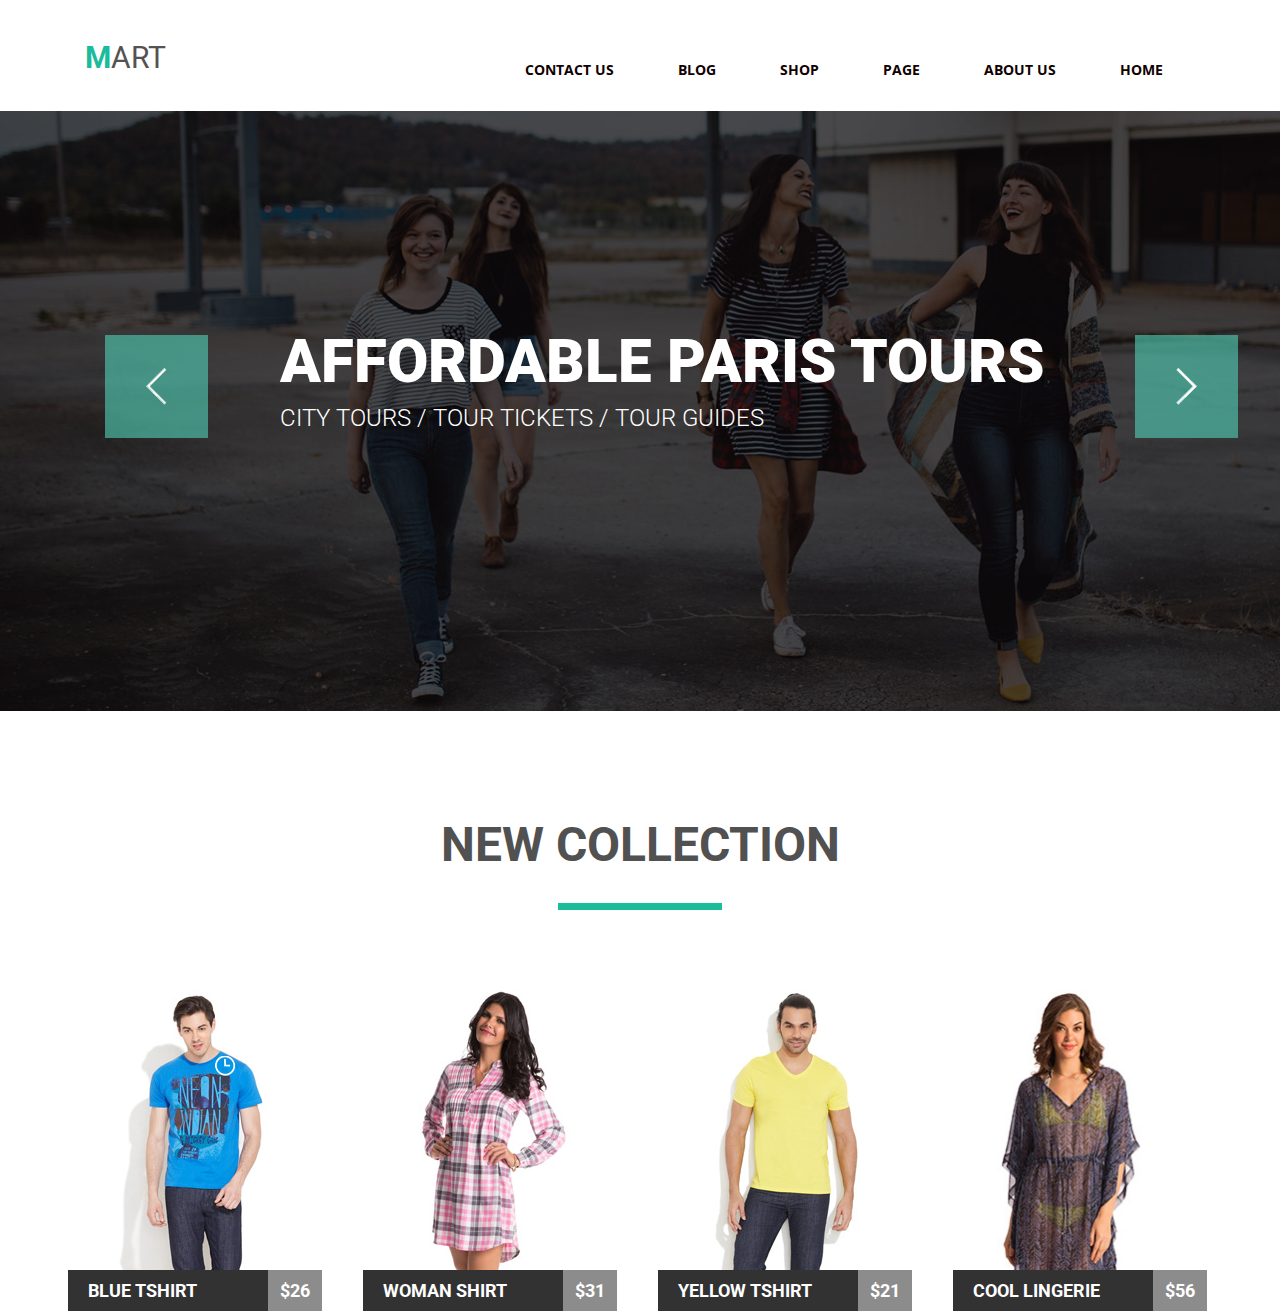
==== html-css/module-5/index.html @ 06821cef "Homework 5" ====
<!DOCTYPE html>
<html lang="en">
<head>
    <meta charset="UTF-8">
    <meta name="viewport" content="width=device-width, initial-scale=1.0">
    <meta http-equiv="X-UA-Compatible" content="ie=edge">
    <link rel="stylesheet" href="css/style.css">
    <title>homework_5</title>
</head>
<body>
        <header class="menu section clearfix">
                             <div class="LOGO">mart</div>
                     <nav class="navigation">
                         <ul class="navigation list">
                             <li class="navigation item"> <a href="">home</a></li>
                             <li class="navigation item"> <a href="">about us</a></li>
                             <li class="navigation item"> <a href="">page</a></li>
                             <li class="navigation item"> <a href="">shop</a></li>
                             <li class="navigation item"> <a href="">blog</a></li> 
                             <li class="navigation item"> <a href="">contact us</a></li>
                         </ul>
                     </nav>
             </header>
             <main class="slider section">
                 <section class="slider">
                     <div class="slider block">
                         <button class="left"><img src="img/left.png" alt=""></button>
                         <h1>AFFORDABLE PARIS TOURS</h1>
                         <div class="sign">CITY TOURS / TOUR TICKETS / TOUR GUIDES</div>
                         <button class="right"><img src="img/right.png" alt=""></button>
                     </div>
                     </section>
                     <h2>NEW COLLECTION</h2>

                     <section class="catalog clearfix">
                         <ul class="catalog list">
                             <li class="catalog item">
                                    <img src="img/Каталог 4.jpg" weight="255" height="280" alt="">
                                    
                                    <div class="underimg">
                                            <div class="name">Blue Tshirt</div>
                                            <div class="price">$26</div>
                                        </div>
                                        <div class="hor">
                                            <div class="box icon">
                                            <ul class="icon">
                                                <li><a href="#"><img src="img/heart.png" alt=""></a></li>
                                                <li><a href="#"><img src="img/arrow.png" alt=""></a></li>
                                                <li><a href="#"><img src="img/clock.png" alt=""></a></li>
                                            </ul>
                                        </div>
                                        </div>
                                
                             </li>
                             <li class="catalog item">
                                    <img src="img/Каталог 3.jpg" weight="255" height="280" alt="">
                                    
                                    <div class="underimg">
                                            <div class="name">Woman shirt</div>
                                            <div class="price">$31</div>
                                        </div>
                                        <div class="hor">
                                       

                                    </div>
                             </li>
                             <li class="catalog item">
                                    <img src="img/Каталог 2.jpg" weight="255" height="280" alt="">
                                    
                                    <div class="underimg">
                                            <div class="name">YELLOW Tshirt</div>
                                            <div class="price">$21</div>
                                        </div>
                                        <div class="hor"> 
                                            
                                        
                                    </div>
                             </li>
                             <li class="catalog item">
                                    <img src="img/Каталог 1.jpg" weight="255" height="280" alt="">
                                    
                                    <div class="underimg">
                                            <div class="name">Cool lingerie</div>
                                            <div class="price">$56</div>
                                        </div>
                                        <div class="hor">
                            
                                        
                                    </div>
                             </li>
                         </ul>
                     </section>


             </main>
</body>
</html>
---- html-css/module-5/css/style.css ----
@import url('https://fonts.googleapis.com/css?family=Roboto:300,400,700,900');
@import url('https://fonts.googleapis.com/css?family=Open+Sans:400,700,800');

* {
    margin: 0;
    padding: 0;
}

header{
    width: 1110px;
    margin: 0 auto;
}

.LOGO{
    font-family:"Roboto", "Arial", sans-serif;
    font-size: 30px;
    font-weight: 32px;
    text-transform: uppercase;
    color: #555252;
    position: relative;
    margin-top: 40px;
}

.LOGO::first-letter{
    font-size: 30px;
    font-weight: bold;
    color: #1abc9c;
}

.LOGO{
    float: left;
}

.navigation{
float: right;
}

.navigation{
    margin-top: 30px;
}

.navigation ul li{
    list-style: none;
    display: inline-block; 
    margin: 0px 32px;
}

.navigation a{
    font-family: "Open Sans", "Arial", sans-serif;
    font-size: 14px;
    font-weight: bold;
    color: #0f0101;
    text-transform: uppercase;
    text-decoration: none;
}

.navigation a:hover{
    color: #1abc9c;
}

.clearfix::after{
    content: "";
    display: table;
    clear: both;
}



.slider{
    height: 600px;
    background: url("../img/slider.png");
    background-repeat: no-repeat;
    background-size: cover;
    position: relative;
    text-align: center;
    margin-top: 32px;
}



.left, .right{ 
    z-index: 2; 
    width: 103px;
    height: 103px;
    border: 0;
    background-color: rgba(78, 198, 175, .65)
}

.left{
    position: absolute;
    left: 105px;
    top: 224px;
}

.right{
    position: absolute;
    left: 1135px;
    top: 224px;
}


.slider h1{
        font-family:"Roboto", "Arial", sans-serif;
        font-size: 60px;
        font-weight: 900;
        line-height: 82px;
        text-transform: uppercase;
        color: #ffffff;
        text-align: center;
        position: absolute;
        top: 210px;
        left: 280px;
        z-index: 2;
       
}

.slider::before{
    content: "";
    position: absolute;
    z-index: 1;
    background: #000002;
    opacity: 0.32;
    top: 0;
    right: 0;
    bottom: 0;
    left: 0;
}
h1{
    z-index: 2;
}
    
.sign{
        font-family:"Roboto", "Arial", sans-serif;
        font-size: 24px;
        font-weight: 300;
        line-height: 54px;
        text-transform: uppercase;
        color: #ffffff;
        text-align: center;
        position: absolute;
        top: 280px;
        left: 280px;
        z-index: 2;

}

h2{
    font-family:"Roboto", "Arial", sans-serif;
    font-size: 48px;
    font-weight: 32px;
    text-transform: uppercase;
    color: #515151;
    margin-top: 105px;   
}

h2::after{
    content: "";
    background: #1abc9c;
    width: 164px;
    height: 7px;
    display: block;
    margin: 0 auto;
    margin-bottom: 80px;
    margin-top: 30px; 
    
}
.clearfix::after{
    content: "";
    display: table;
    clear: both;
}
  
.catalog{
    width: 1185px;
    margin: 0 auto;
}

.catalog ul li{
    float: left;
    width: 255px;
    list-style: none;
    margin: 0 20px;
    position: relative;
   }

   .name{
    background: #323232;
    width: 200px;
    height: 41px;
    display: block;
    float: left;
    margin: 0 auto;
   }

   .price{
    background: #8c8c8c;
    width: 54px;
    height: 41px;
    display: block;
    float: left;

   }

.name{
    font-family:"Roboto", "Arial", sans-serif;
    font-size: 18px;
    font-weight: bold;
    text-transform: uppercase;
    color: #ffffff;
    text-align: left;
}
   
.price{
    font-family:"Roboto", "Arial", sans-serif;
    font-size: 18px;
    font-weight: bold;
    text-transform: uppercase;
    color: #ffffff;
    text-align: center; 
}

.name, .price{
    line-height: 41px;
}
.name{
    padding-left: 20px;
    box-sizing: border-box;
}

.underimg{
    margin-top: -4px;
}

.catalog item{
    position: relative;
}

.underimg:hover{
    background: #1abc9c;  
}

.catalog ul li:hover .name{
    background: #1abc9c;
}

.catalog ul li:hover .price{
    background: #7fd9c7;
}

.hor:hover{
    background: #000002;
    opacity: 0.32;
}

.hor{
    position: absolute;
    top: 10px;
    left: 10px;
    right: 10px;
    bottom: 51px;
}
.clearfix::after{
    content: "";
    display: table;
    clear: both;
}

.box icon{
    
}

/*
.catalog block{
    position: relative;
}



.kn{
    z-index: 3;
    border-width: 1px;
    border-color: #ffffff;
    border-style: solid;
    width: 48px;
    height: 48px;
    display: inline-block;
    position: absolute;

}

.kn{
    top: 20px;
}
/*
.heart{
    position: absolute;
    left: 105px;
    top: 224px;
}

.right{
    position: absolute;
    left: 1135px;
    top: 224px;
}
*/
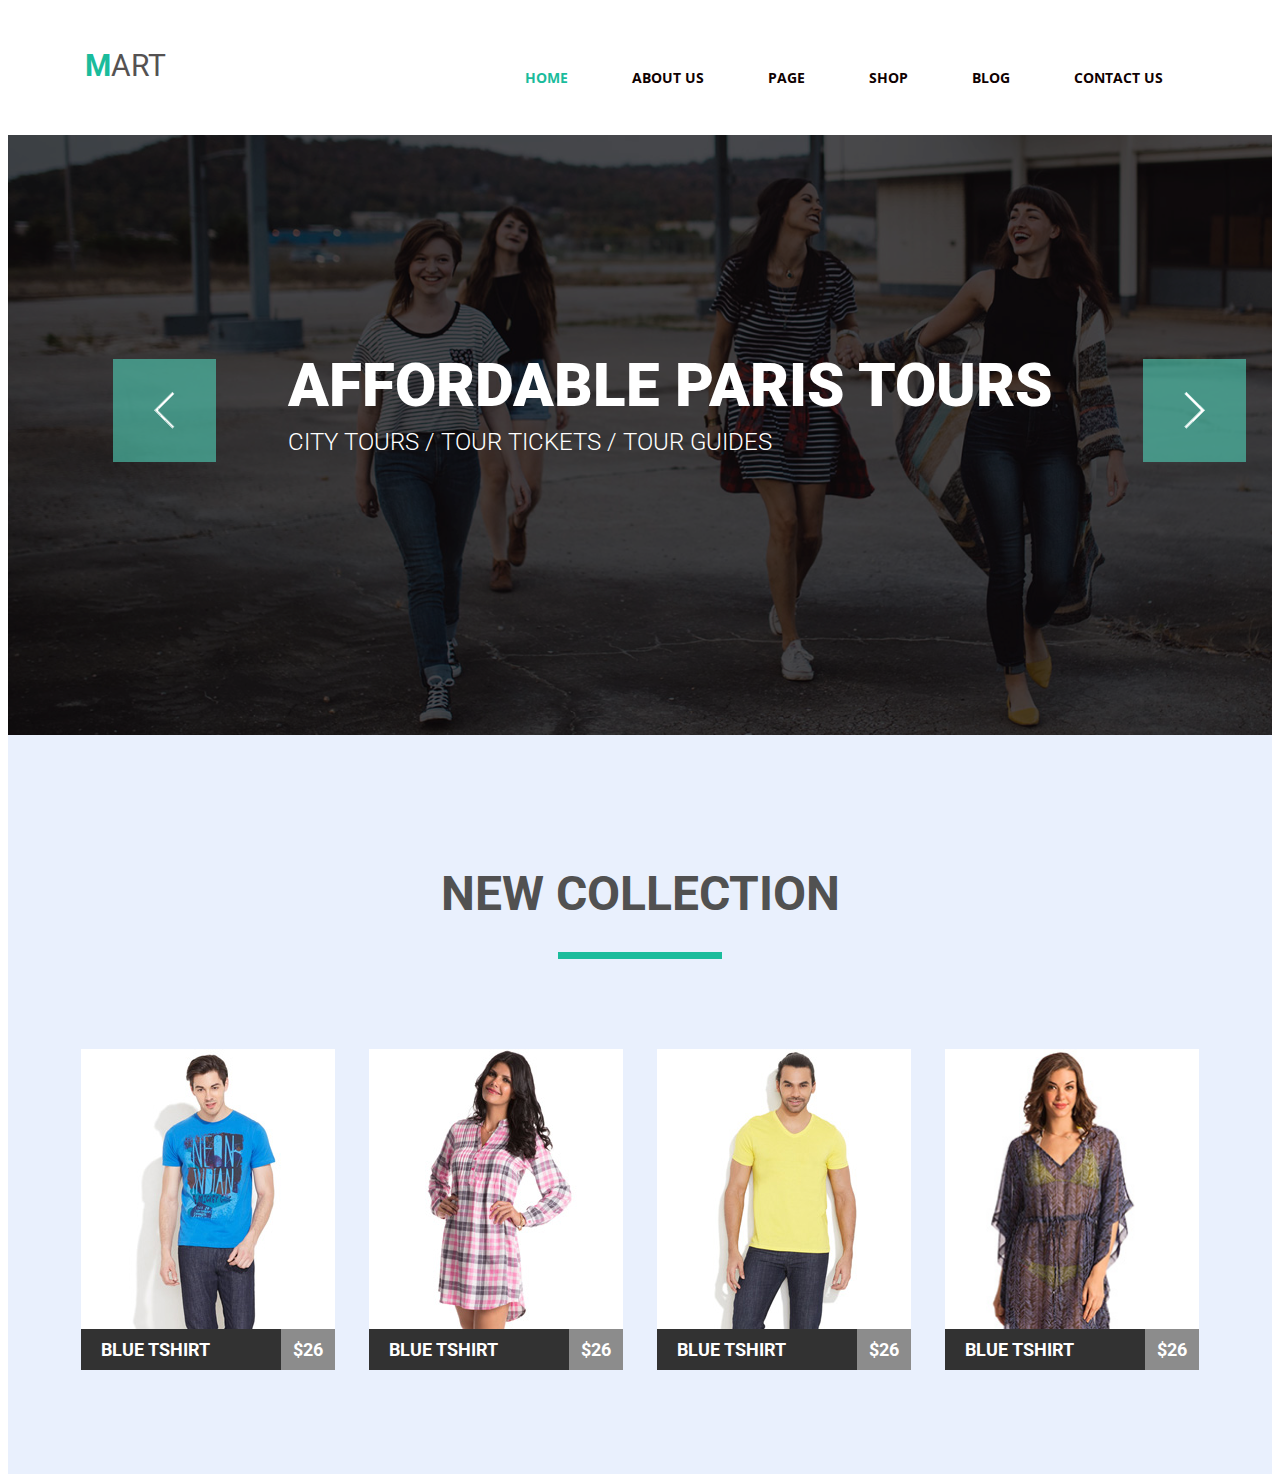
==== commit 396ce53b: "Homework-5" ====
--- a/html-css/module-5/index.html
+++ b/html-css/module-5/index.html
@@ -9,15 +9,15 @@
 </head>
 <body>
         <header class="menu section clearfix">
-                             <div class="LOGO">mart</div>
+                             <div class="logo">mart</div>
                      <nav class="navigation">
                          <ul class="navigation list">
-                             <li class="navigation item"> <a href="">home</a></li>
-                             <li class="navigation item"> <a href="">about us</a></li>
+                             <li class="navigation item"> <a href="">contact us</a></li>
+                             <li class="navigation item"> <a href="">blog</a></li>
+                             <li class="navigation item"> <a href="">shop</a></li>
                              <li class="navigation item"> <a href="">page</a></li>
-                             <li class="navigation item"> <a href="">shop</a></li>
-                             <li class="navigation item"> <a href="">blog</a></li> 
-                             <li class="navigation item"> <a href="">contact us</a></li>
+                             <li class="navigation item"> <a href="">about us</a></li> 
+                             <li class="navigation item"> <a class="active" href="">home</a></li>
                          </ul>
                      </nav>
              </header>
@@ -30,68 +30,97 @@
                          <button class="right"><img src="img/right.png" alt=""></button>
                      </div>
                      </section>
-                     <h2>NEW COLLECTION</h2>
 
-                     <section class="catalog clearfix">
-                         <ul class="catalog list">
-                             <li class="catalog item">
+                     <section class="catalog-section">
+
+                            <h2>NEW COLLECTION</h2>
+                            <div class="catalog-block clearfix">
+                                <div class="catalog-option-block">
                                     <img src="img/Каталог 4.jpg" weight="255" height="280" alt="">
-                                    
+                                    <div class="catalog-option-hover">
+                                        <div class="kn"><img src="img/heart.png" alt=""></div>
+                                        <div class="kn"><img src="img/arrow.png" alt=""></div>
+                                        <div class="kn"><img src="img/clock.png" alt=""></div>
+                                        <div class="add"><img src="img/basket.png" alt="">
+                                            <span>ADD TO CART</span>
+                                        </div>
+
+                                    </div>
+                                </div>
+                                <div class="underimg">
+                                        <div class="name">Blue Tshirt</div>
+                                        <div class="price">$26</div>
+                                        </div>
+                            </div>
+
+                            <div class="catalog-block">
+                                    <div class="catalog-option-block">
+                                        <img src="img/Каталог 3.jpg" weight="255" height="280" alt="">
+                                        <div class="catalog-option-hover">
+                                                <div class="kn"><img src="img/heart.png" alt=""></div>
+                                                <div class="kn"><img src="img/arrow.png" alt=""></div>
+                                                <div class="kn"><img src="img/clock.png" alt=""></div>
+                                                <div class="add"><img src="img/basket.png" alt="">
+                                                    <span>ADD TO CART</span>
+                                                </div>
+    
+                                        </div>
+                                    </div>
                                     <div class="underimg">
                                             <div class="name">Blue Tshirt</div>
                                             <div class="price">$26</div>
+                                            </div>
+                                </div>
+
+                                <div class="catalog-block">
+                                        <div class="catalog-option-block">
+                                            <img src="img/Каталог 2.jpg" weight="255" height="280" alt="">
+                                            <div class="catalog-option-hover">
+                                                    <div class="kn"><img src="img/heart.png" alt=""></div>
+                                                    <div class="kn"><img src="img/arrow.png" alt=""></div>
+                                                    <div class="kn"><img src="img/clock.png" alt=""></div>
+                                                    <div class="add"><img src="img/basket.png" alt="">
+                                                        <span>ADD TO CART</span>
+                                                    </div>
+        
+                                            </div>
                                         </div>
-                                        <div class="hor">
-                                            <div class="box icon">
-                                            <ul class="icon">
-                                                <li><a href="#"><img src="img/heart.png" alt=""></a></li>
-                                                <li><a href="#"><img src="img/arrow.png" alt=""></a></li>
-                                                <li><a href="#"><img src="img/clock.png" alt=""></a></li>
-                                            </ul>
+                                        <div class="underimg">
+                                                <div class="name">Blue Tshirt</div>
+                                                <div class="price">$26</div>
+                                                </div>
+                                    </div>
+
+                                    <div class="catalog-block">
+                                            <div class="catalog-option-block">
+                                                <img src="img/Каталог 1.jpg" weight="255" height="280" alt="">
+                                                <div class="catalog-option-hover">
+                                                        <div class="kn"><img src="img/heart.png" alt=""></div>
+                                                        <div class="kn"><img src="img/arrow.png" alt=""></div>
+                                                        <div class="kn"><img src="img/clock.png" alt=""></div>
+                                                        <div class="add"><img src="img/basket.png" alt="">
+                                                            <span>ADD TO CART</span>
+                                                        </div>
+            
+                                                </div>
+                                            </div>
+                                            <div class="underimg">
+                                                    <div class="name">Blue Tshirt</div>
+                                                    <div class="price">$26</div>
+                                                    </div>
                                         </div>
-                                        </div>
-                                
-                             </li>
-                             <li class="catalog item">
-                                    <img src="img/Каталог 3.jpg" weight="255" height="280" alt="">
-                                    
-                                    <div class="underimg">
-                                            <div class="name">Woman shirt</div>
-                                            <div class="price">$31</div>
-                                        </div>
-                                        <div class="hor">
-                                       
+                                    </div>
 
-                                    </div>
-                             </li>
-                             <li class="catalog item">
-                                    <img src="img/Каталог 2.jpg" weight="255" height="280" alt="">
-                                    
-                                    <div class="underimg">
-                                            <div class="name">YELLOW Tshirt</div>
-                                            <div class="price">$21</div>
-                                        </div>
-                                        <div class="hor"> 
-                                            
-                                        
-                                    </div>
-                             </li>
-                             <li class="catalog item">
-                                    <img src="img/Каталог 1.jpg" weight="255" height="280" alt="">
-                                    
-                                    <div class="underimg">
-                                            <div class="name">Cool lingerie</div>
-                                            <div class="price">$56</div>
-                                        </div>
-                                        <div class="hor">
-                            
-                                        
-                                    </div>
-                             </li>
-                         </ul>
-                     </section>
+                        
+                    </section>
+             </main>
 
+         
+            <footer>
+                <div class="br">
+                    <div class="name line">All Rights Reserved © Dokan | Designed<span> ThemenGraph</span></div>
+                </div>
+             </footer>    
+</body>
 
-             </main>
-</body>
 </html>--- a/html-css/module-5/css/style.css
+++ b/html-css/module-5/css/style.css
@@ -1,33 +1,32 @@
 @import url('https://fonts.googleapis.com/css?family=Roboto:300,400,700,900');
 @import url('https://fonts.googleapis.com/css?family=Open+Sans:400,700,800');
-
-* {
-    margin: 0;
-    padding: 0;
-}
+@font-face {
+    font-family: "Pe icon 7 stroke";
+    src: url("../fonts/Pe-icon-7-stroke.ttf") format("truetype");
+  }
+
 
 header{
     width: 1110px;
     margin: 0 auto;
 }
 
-.LOGO{
+.logo{
     font-family:"Roboto", "Arial", sans-serif;
     font-size: 30px;
     font-weight: 32px;
     text-transform: uppercase;
     color: #555252;
-    position: relative;
     margin-top: 40px;
 }
 
-.LOGO::first-letter{
+.logo::first-letter{
     font-size: 30px;
     font-weight: bold;
     color: #1abc9c;
 }
 
-.LOGO{
+.logo{
     float: left;
 }
 
@@ -35,13 +34,16 @@
 float: right;
 }
 
+.navigation ul li .active{
+    color: #1abc9c;
+}
+
 .navigation{
     margin-top: 30px;
 }
 
 .navigation ul li{
     list-style: none;
-    display: inline-block; 
     margin: 0px 32px;
 }
 
@@ -63,6 +65,7 @@
     display: table;
     clear: both;
 }
+
 
 
 
@@ -76,7 +79,17 @@
     margin-top: 32px;
 }
 
-
+.slider::before{
+    content: "";
+    position: absolute;
+    z-index: 1;
+    background: #000002;
+    opacity: 0.32;
+    top: 0;
+    right: 0;
+    bottom: 0;
+    left: 0;
+}
 
 .left, .right{ 
     z-index: 2; 
@@ -106,25 +119,14 @@
         line-height: 82px;
         text-transform: uppercase;
         color: #ffffff;
-        text-align: center;
         position: absolute;
+        margin-top: 0px;
         top: 210px;
         left: 280px;
-        z-index: 2;
-       
-}
-
-.slider::before{
-    content: "";
-    position: absolute;
-    z-index: 1;
-    background: #000002;
-    opacity: 0.32;
-    top: 0;
-    right: 0;
-    bottom: 0;
-    left: 0;
-}
+        z-index: 2;     
+}
+
+
 h1{
     z-index: 2;
 }
@@ -141,65 +143,73 @@
         top: 280px;
         left: 280px;
         z-index: 2;
-
-}
-
-h2{
+}
+
+
+.catalog-section{
+    background-color: #e9f0fd;
+    text-align: center;
+    padding: 90px 0 100px;
+
+}
+
+.catalog-section h2{
     font-family:"Roboto", "Arial", sans-serif;
     font-size: 48px;
     font-weight: 32px;
     text-transform: uppercase;
-    color: #515151;
-    margin-top: 105px;   
-}
-
-h2::after{
+    color: #515151; 
+    }
+    
+.catalog-section h2::after{
     content: "";
     background: #1abc9c;
     width: 164px;
     height: 7px;
     display: block;
     margin: 0 auto;
-    margin-bottom: 80px;
-    margin-top: 30px; 
-    
-}
-.clearfix::after{
-    content: "";
-    display: table;
-    clear: both;
-}
-  
-.catalog{
-    width: 1185px;
-    margin: 0 auto;
-}
-
-.catalog ul li{
+    margin-bottom: 90px;
+    margin-top: 30px;  
+    }
+
+.catalog-section .catalog-block{
+    display: inline-block;   
+    max-width: 255px;
+    margin-right: 30px;
+}
+
+.catalog-section .catalog-block:hover .name{
+    background-color: #1abc9c;
+}
+
+.catalog-section .catalog-block:hover .price{
+    background-color: #7fd9c7; 
+}
+.catalog-section .catalog-block:last-child{
+    margin-right: 0px;
+}
+
+.catalog-section .catalog-block{
+    position: relative;
+}
+
+
+.catalog-section .catalog-block .price{
+    background: #8c8c8c;
+    width: 54px;
+    height: 41px;
+    display: block;
     float: left;
-    width: 255px;
-    list-style: none;
-    margin: 0 20px;
-    position: relative;
    }
 
-   .name{
+ .catalog-section .catalog-block .name{
     background: #323232;
     width: 200px;
     height: 41px;
     display: block;
     float: left;
-    margin: 0 auto;
-   }
-
-   .price{
-    background: #8c8c8c;
-    width: 54px;
-    height: 41px;
-    display: block;
-    float: left;
-
-   }
+ }
+ 
 
 .name{
     font-family:"Roboto", "Arial", sans-serif;
@@ -219,89 +229,143 @@
     text-align: center; 
 }
 
-.name, .price{
+.catalog-section .catalog-block .name, .price{
     line-height: 41px;
 }
-.name{
+.catalog-section .catalog-block .name{
     padding-left: 20px;
     box-sizing: border-box;
 }
 
+.catalog-section .catalog-block::before{
+    content: "";
+    position: absolute; 
+    background: #000002;
+    opacity: 0.5;
+    display: none;
+    width: 235px;
+    height: 260px; 
+}
+
+.catalog-section .catalog-block::before{
+   top: 10px;
+   right: 10px;
+}
+
+.catalog-section .catalog-block:hover::before{
+    display: block;
+} 
+
+.clearfix::after{
+    content: "";
+    display: table;
+    clear: both;
+}
+
+.catalog-section .catalog-option-hover{
+    position: absolute;
+    display: none;
+    transform: translate(-50%, -30%);
+    text-align: center;
+    color: #fff;
+    width: 235px;
+    height: 260px;
+    top: 50%;
+    left: 50% 
+}
+
+
 .underimg{
     margin-top: -4px;
 }
 
-.catalog item{
-    position: relative;
-}
-
-.underimg:hover{
-    background: #1abc9c;  
-}
-
-.catalog ul li:hover .name{
-    background: #1abc9c;
-}
-
-.catalog ul li:hover .price{
-    background: #7fd9c7;
-}
-
-.hor:hover{
-    background: #000002;
-    opacity: 0.32;
-}
-
-.hor{
-    position: absolute;
-    top: 10px;
-    left: 10px;
-    right: 10px;
-    bottom: 51px;
-}
+.catalog-section .catalog-option-block img{
+    float: left;
+    display: inline-block;
+    width: 100%;
+    height: 280px;
+
+}
+
+.catalog-section .catalog-block:hover .catalog-option-hover{
+    display: inline-block;
+}
+
+.catalog-section .catalog-block .kn{
+    display: inline-block;
+    line-height: 1.6px;
+    width: 50px;
+    height: 50px;
+    border: 1px solid #fff;
+    margin-right: 5px;
+}
+
+.catalog-section .catalog-block .kn img{
+    width: 40px;
+    height: 35px;
+    position: absolute;
+    margin-top: 5px;
+    margin-left: -20px;
+
+}
+
+.catalog-section .catalog-block .add img{
+    width: 45px;
+    height: 40px;
+    position: absolute;
+    margin-top: 5px;
+    margin-left: -85px;
+}
+
+.catalog-section .catalog-block .kn:hover{
+    background-color: #1abc9c;
+    border-color: #1abc9c;
+}
+
+.catalog-section .catalog-block .add{
+    display: inline-block;
+    line-height: 1.6px;
+    width: 172px;
+    height: 50px;
+    border: 1px solid #fff;
+    margin-top: 5px;
+}
+
+.catalog-section .catalog-block .add:hover{
+    background-color: #1abc9c;
+    border-color: #1abc9c;
+}
+
+.catalog-section .catalog-block .add span{
+color: #fff;
+font-family: "Open Sans", "Arial", sans-serif;
+font-size: 14px;
+float: right;
+margin-top: 22px;
+margin-right: 22px;
+
+}
+
 .clearfix::after{
     content: "";
     display: table;
     clear: both;
 }
 
-.box icon{
-    
-}
-
-/*
-.catalog block{
-    position: relative;
-}
-
-
-
-.kn{
-    z-index: 3;
-    border-width: 1px;
-    border-color: #ffffff;
-    border-style: solid;
-    width: 48px;
-    height: 48px;
-    display: inline-block;
-    position: absolute;
-
-}
-
-.kn{
-    top: 20px;
-}
-/*
-.heart{
-    position: absolute;
-    left: 105px;
-    top: 224px;
-}
-
-.right{
-    position: absolute;
-    left: 1135px;
-    top: 224px;
-}
-*/
-
+footer{
+    width: 1110px;
+    margin: 0 auto;
+}
+
+.br{
+    height: 150px;
+    background-color: #323232;
+    text-align: center;
+    padding: 35px;
+}
+
+
+
+
+
+
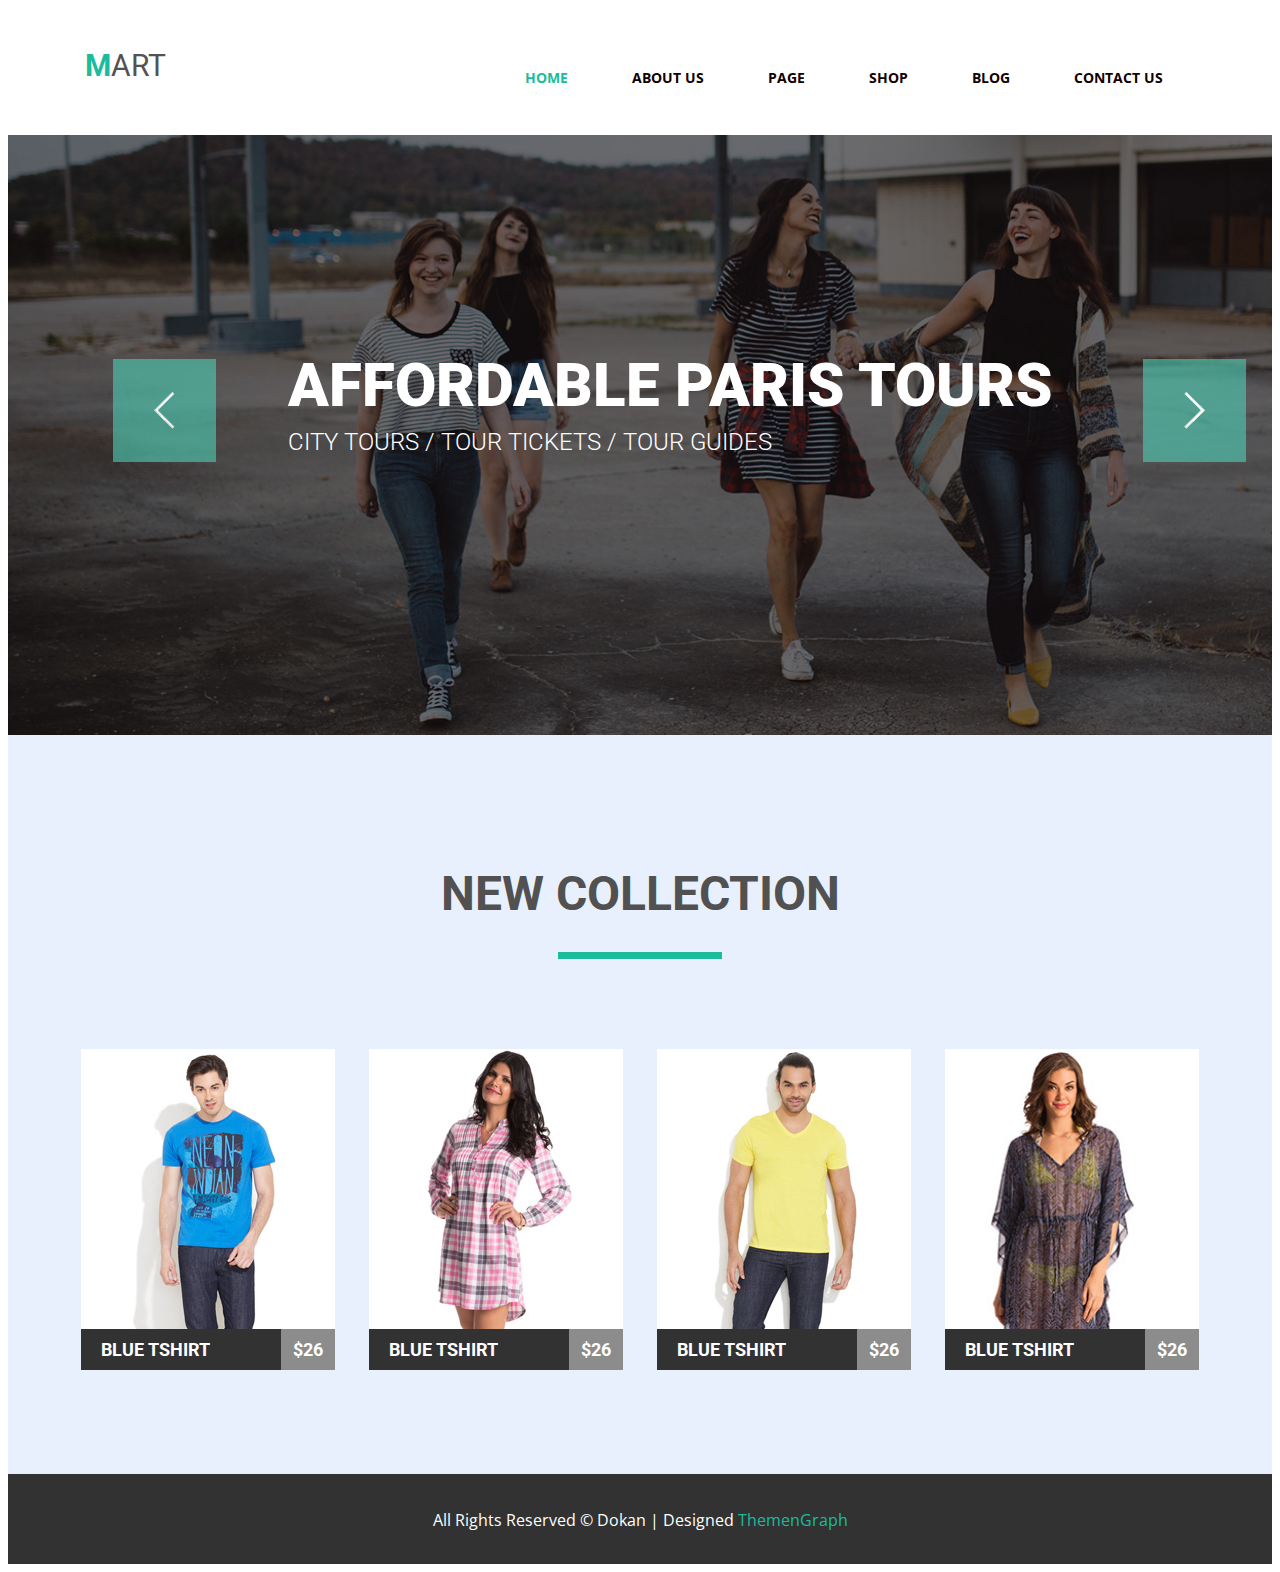
==== commit 12517825: "add" ====
--- a/html-css/module-5/index.html
+++ b/html-css/module-5/index.html
@@ -21,7 +21,7 @@
                          </ul>
                      </nav>
              </header>
-             <main class="slider section">
+             <main>
                  <section class="slider">
                      <div class="slider block">
                          <button class="left"><img src="img/left.png" alt=""></button>
@@ -36,14 +36,13 @@
                             <h2>NEW COLLECTION</h2>
                             <div class="catalog-block clearfix">
                                 <div class="catalog-option-block">
-                                    <img src="img/Каталог 4.jpg" weight="255" height="280" alt="">
+                                    <img src="img/catalog4.jpg" weight="255" height="280" alt="">
                                     <div class="catalog-option-hover">
-                                        <div class="kn"><img src="img/heart.png" alt=""></div>
-                                        <div class="kn"><img src="img/arrow.png" alt=""></div>
-                                        <div class="kn"><img src="img/clock.png" alt=""></div>
-                                        <div class="add"><img src="img/basket.png" alt="">
-                                            <span>ADD TO CART</span>
-                                        </div>
+                                            <div class="button-like"></div>
+                                            <div class="button-random"></div>
+                                            <div class="button-time"></div>
+                                            <div class="add-to-cart"><span>ADD TO CART</span>
+                                            </div>
 
                                     </div>
                                 </div>
@@ -55,15 +54,13 @@
 
                             <div class="catalog-block">
                                     <div class="catalog-option-block">
-                                        <img src="img/Каталог 3.jpg" weight="255" height="280" alt="">
+                                        <img src="img/catalog3.jpg" weight="255" height="280" alt="">
                                         <div class="catalog-option-hover">
-                                                <div class="kn"><img src="img/heart.png" alt=""></div>
-                                                <div class="kn"><img src="img/arrow.png" alt=""></div>
-                                                <div class="kn"><img src="img/clock.png" alt=""></div>
-                                                <div class="add"><img src="img/basket.png" alt="">
-                                                    <span>ADD TO CART</span>
+                                                <div class="button-like"></div>
+                                                <div class="button-random"></div>
+                                                <div class="button-time"></div>
+                                                <div class="add-to-cart"><span>ADD TO CART</span>
                                                 </div>
-    
                                         </div>
                                     </div>
                                     <div class="underimg">
@@ -74,13 +71,12 @@
 
                                 <div class="catalog-block">
                                         <div class="catalog-option-block">
-                                            <img src="img/Каталог 2.jpg" weight="255" height="280" alt="">
+                                            <img src="img/catalog2.jpg" weight="255" height="280" alt="">
                                             <div class="catalog-option-hover">
-                                                    <div class="kn"><img src="img/heart.png" alt=""></div>
-                                                    <div class="kn"><img src="img/arrow.png" alt=""></div>
-                                                    <div class="kn"><img src="img/clock.png" alt=""></div>
-                                                    <div class="add"><img src="img/basket.png" alt="">
-                                                        <span>ADD TO CART</span>
+                                                    <div class="button-like"></div>
+                                                    <div class="button-random"></div>
+                                                    <div class="button-time"></div>
+                                                    <div class="add-to-cart"><span>ADD TO CART</span>
                                                     </div>
         
                                             </div>
@@ -93,13 +89,12 @@
 
                                     <div class="catalog-block">
                                             <div class="catalog-option-block">
-                                                <img src="img/Каталог 1.jpg" weight="255" height="280" alt="">
+                                                <img src="img/catalog1.jpg" weight="255" height="280" alt="">
                                                 <div class="catalog-option-hover">
-                                                        <div class="kn"><img src="img/heart.png" alt=""></div>
-                                                        <div class="kn"><img src="img/arrow.png" alt=""></div>
-                                                        <div class="kn"><img src="img/clock.png" alt=""></div>
-                                                        <div class="add"><img src="img/basket.png" alt="">
-                                                            <span>ADD TO CART</span>
+                                                        <div class="button-like"></div>
+                                                        <div class="button-random"></div>
+                                                        <div class="button-time"></div>
+                                                        <div class="add-to-cart"><span>ADD TO CART</span>
                                                         </div>
             
                                                 </div>
@@ -118,7 +113,7 @@
          
             <footer>
                 <div class="br">
-                    <div class="name line">All Rights Reserved © Dokan | Designed<span> ThemenGraph</span></div>
+                    <div class="line">All Rights Reserved © Dokan | Designed<span> ThemenGraph</span></div>
                 </div>
              </footer>    
 </body>
--- a/html-css/module-5/css/style.css
+++ b/html-css/module-5/css/style.css
@@ -287,9 +287,65 @@
 
 }
 
+.clearfix::after{
+    content: "";
+    display: table;
+    clear: both;
+}
+
 .catalog-section .catalog-block:hover .catalog-option-hover{
     display: inline-block;
 }
+
+.catalog-section .catalog-block .button-like,
+.catalog-section .catalog-block .button-random,
+.catalog-section .catalog-block .button-time{
+  display: inline-block;
+  line-height: 1.65;
+  width: 50px;
+  height: 50px;
+  border: 1px solid #fff;
+  margin-right: 5px;
+  font-size: 30px;
+  font-family: "Pe icon 7 stroke";
+}
+
+.catalog-section .catalog-block .button-like:hover,
+.catalog-section .catalog-block .button-random:hover,
+.catalog-section .catalog-block .button-time:hover{
+    border-color: #1abc9c;
+    background-color: #1abc9c;
+}
+
+  .catalog-section .catalog-block .add-to-cart{
+    display: inline-block;
+    position: absolute;
+    width: 173px;
+    height: 50px;
+    margin-top: 5px;
+    left: 28px;
+    top: 55px;
+    box-sizing: border-box;
+    border: 1px solid #fff;
+    font-size: 30px;
+    font-family: "Pe icon 7 stroke";
+    line-height: 1.65;
+  }
+  
+  .catalog-section .catalog-block .add-to-cart span{
+    color: #fff;
+    font-family: "Open Sans Regular", sans-serif;
+    font-size: 14px;
+    float: right;
+    margin-top: 15px;
+    margin-right: 15px;
+  }
+  
+  .catalog-section .catalog-block .add-to-cart:hover{
+    border-color: #1abc9c;
+    background-color: #1abc9c;
+  }
+/*
 
 .catalog-section .catalog-block .kn{
     display: inline-block;
@@ -345,6 +401,7 @@
 margin-right: 22px;
 
 }
+*/
 
 .clearfix::after{
     content: "";
@@ -353,19 +410,30 @@
 }
 
 footer{
-    width: 1110px;
+    width: 100%;
     margin: 0 auto;
 }
 
 .br{
-    height: 150px;
+    height: 90px;
     background-color: #323232;
+}
+
+footer .line{
     text-align: center;
+    font-family: "Open Sans", "Arial", sans-serif;
+    font-size: 16px;
+    font-weight: 28px;  
+    color: #ffff;
     padding: 35px;
 }
 
-
-
-
-
-
+footer span{
+    color: #1abc9c;
+}
+
+
+
+
+
+
